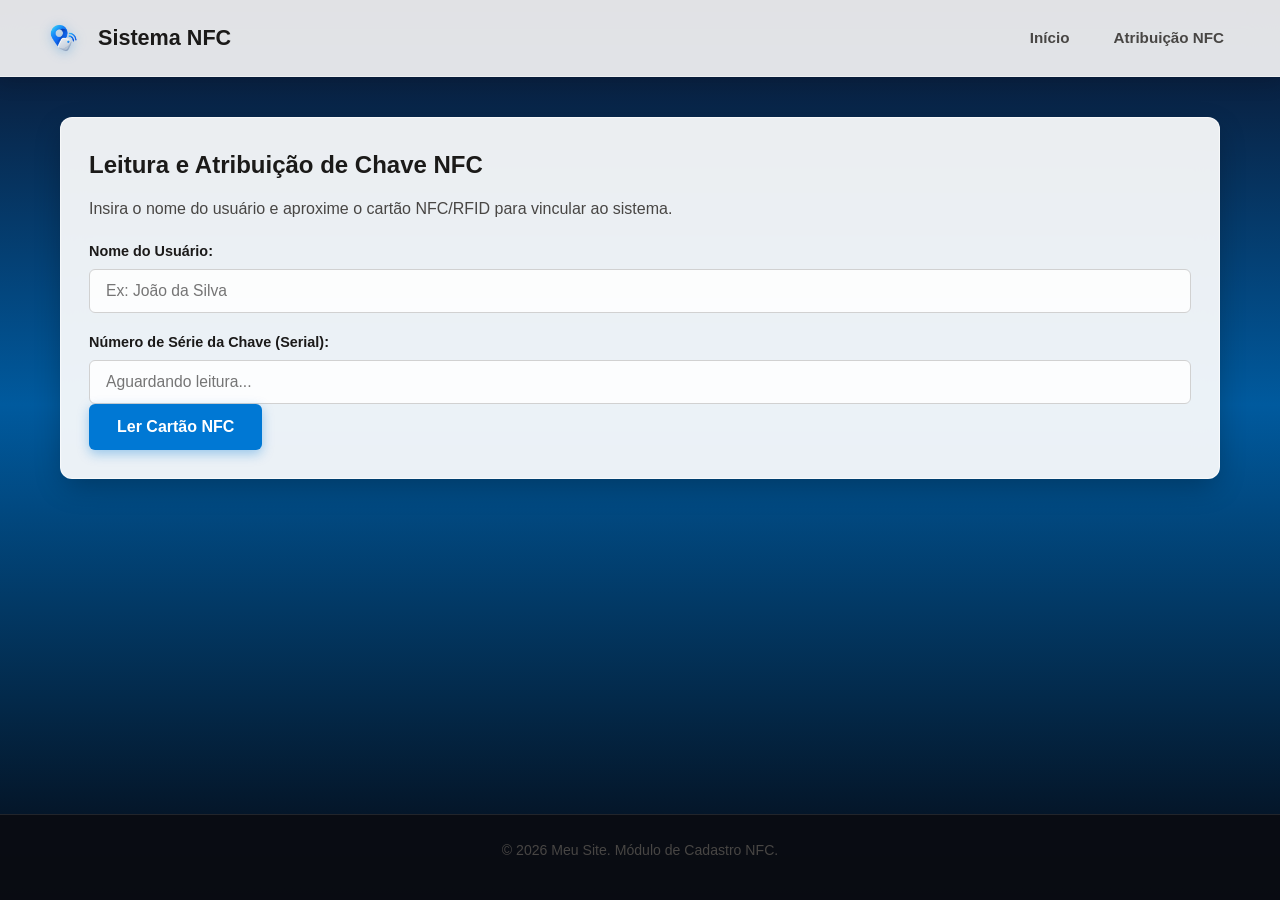
==== cadastro-nfc.html @ e9df4ddd "Upload inicial do site" ====
<!DOCTYPE html>
<html lang="pt-BR">
<head>
    <meta charset="UTF-8">
    <meta name="viewport" content="width=device-width, initial-scale=1.0">
    <title>Cadastro NFC</title>
    <link rel="stylesheet" href="style.css">
    <script src="script.js" defer></script>
</head>
<body>
    <header>
        <a href="index.html" class="logo-container">
            <img src="logo.png" alt="Logo do Sistema" id="site-logo">
            <h1>Sistema NFC</h1>
        </a>
        <nav>
            <ul>
                <li><a href="index.html">Início</a></li>
                <li><a href="cadastro-nfc.html">Atribuição NFC</a></li>
            </ul>
        </nav>
    </header>

    <main>
        <div class="conteudo-principal" style="flex: 1; width: 100%;">
            <section id="nfc-panel">
                <h2>Leitura e Atribuição de Chave NFC</h2>
                <p>Insira o nome do usuário e aproxime o cartão NFC/RFID para vincular ao sistema.</p>
                
                <label for="username">Nome do Usuário:</label>
                <input type="text" id="username" placeholder="Ex: João da Silva">
                
                <label for="nfc-serial">Número de Série da Chave (Serial):</label>
                <input type="text" id="nfc-serial" placeholder="Aguardando leitura..." readonly>

                <div class="actions">
                    <button id="btn-scan">Ler Cartão NFC</button>
                    <button id="btn-assign" style="background-color: #107c10; display: none;">Atribuir ao Usuário</button>
                </div>

                <div id="nfc-status"></div>
            </section>
        </div>
    </main>

    <footer style="margin-top: auto;">
        <p>&copy; 2026 Meu Site. Módulo de Cadastro NFC.</p>
    </footer>
</body>
</html>
---- style.css ----
/* ==========================================================================
   Estilo Profissional - Microsoft Fluent / Xbox Design System
   ========================================================================== */

:root {
    --primary-color: #0078D4;        /* Azul Microsoft */
    --primary-hover: #106EBE;
    --primary-glow: rgba(0, 120, 212, 0.35);
    
    --bg-gradient: linear-gradient(180deg, #0b132b 0%, #005a9e 45%, #050811 100%);
    
    --card-bg: rgba(255, 255, 255, 0.92);
    --card-border: rgba(255, 255, 255, 0.6);
    --card-shadow: 0 10px 30px -5px rgba(0, 0, 0, 0.3), 0 0 1px rgba(255, 255, 255, 0.5) inset;
    --hover-shadow: 0 20px 40px -10px rgba(0, 0, 0, 0.5), 0 0 20px var(--primary-glow);
    
    --text-primary: #1b1a19;
    --text-secondary: #484644;
    
    --radius-sm: 6px;
    --radius-md: 12px;
    --radius-lg: 16px;
    
    --transition-fast: 0.2s cubic-bezier(0.1, 0.9, 0.2, 1);
    --transition-smooth: 0.35s cubic-bezier(0.16, 1, 0.3, 1);
}

html {
    height: 100%;
    scroll-behavior: smooth;
}

body {
    font-family: 'Segoe UI', -apple-system, BlinkMacSystemFont, Roboto, sans-serif;
    background: var(--bg-gradient);
    background-attachment: fixed;
    color: var(--text-primary);
    margin: 0;
    padding: 0;
    line-height: 1.6;
    min-height: 100vh;
    display: flex;
    flex-direction: column;
}

/* Cabeçalho Acrílico */
header {
    background: rgba(255, 255, 255, 0.88);
    backdrop-filter: blur(16px);
    -webkit-backdrop-filter: blur(16px);
    padding: 16px 40px;
    border-bottom: 1px solid rgba(255, 255, 255, 0.4);
    box-shadow: 0 4px 20px rgba(0, 0, 0, 0.15);
    display: flex;
    align-items: center;
    justify-content: space-between;
    position: sticky;
    top: 0;
    z-index: 100;
}

.logo-container {
    display: flex;
    align-items: center;
    gap: 14px;
    text-decoration: none; /* Remove sublinhado */
    color: inherit;        /* Mantém a cor original do texto */
}

.logo-container img {
    width: 44px;
    height: auto;
    filter: drop-shadow(0 2px 6px rgba(0, 120, 212, 0.3));
    transition: transform var(--transition-smooth);
}

.logo-container:hover img {
    transform: scale(1.08) rotate(-3deg);
}

.logo-container h1 {
    font-size: 1.35rem;
    font-weight: 700;
    margin: 0;
    color: var(--text-primary);
}

nav ul {
    list-style: none;
    display: flex;
    gap: 12px;
    margin: 0;
    padding: 0;
}

nav a {
    text-decoration: none;
    color: var(--text-secondary);
    font-weight: 600;
    font-size: 0.95rem;
    padding: 8px 16px;
    border-radius: var(--radius-sm);
    transition: all var(--transition-fast);
}

nav a:hover {
    color: var(--primary-color);
    background-color: rgba(0, 120, 212, 0.08);
}

/* Layout Principal */
main {
    display: flex;
    flex-wrap: wrap;
    gap: 24px;
    padding: 40px 20px;
    max-width: 1200px;
    margin: 0 auto;
    flex: 1;
    width: 100%;
    box-sizing: border-box;
}

/* Caixa Grande em Destaque (Ocupa a Ladeira Superior Completa) */
.caixa-destaque {
    flex: 1 1 100%; /* Força ocupar 100% da largura do display */
    padding: 45px 40px;
    background: rgba(255, 255, 255, 0.95);
    backdrop-filter: blur(16px);
    border-radius: var(--radius-lg);
    border: 2px solid rgba(255, 255, 255, 0.8);
    box-shadow: 0 15px 35px rgba(0, 0, 0, 0.35);
    transition: transform var(--transition-smooth), box-shadow var(--transition-smooth), border-color var(--transition-smooth);
}

.caixa-destaque:hover {
    transform: translateY(-5px) scale(1.01);
    box-shadow: 0 25px 50px rgba(0, 0, 0, 0.5), 0 0 25px var(--primary-glow);
    border-color: var(--primary-color);
}

.caixa-destaque h2 {
    font-size: 2.2rem;
    font-weight: 800;
    margin-top: 0;
    margin-bottom: 16px;
    color: var(--primary-color);
    letter-spacing: -0.5px;
}

.caixa-destaque p {
    font-size: 1.2rem;
    line-height: 1.7;
    color: var(--text-primary);
    margin-bottom: 24px;
    max-width: 95%;
}

/* Seções Menores e Barra Lateral */
.conteudo-principal {
    flex: 3;
    min-width: 300px;
}

aside {
    flex: 1;
    min-width: 280px;
}

section, article, aside {
    background: var(--card-bg);
    backdrop-filter: blur(12px);
    -webkit-backdrop-filter: blur(12px);
    padding: 28px;
    margin-bottom: 24px;
    border-radius: var(--radius-md);
    border: 1px solid var(--card-border);
    box-shadow: var(--card-shadow);
    transition: transform var(--transition-smooth), box-shadow var(--transition-smooth), border-color var(--transition-smooth);
}

section:hover, article:hover, aside:hover {
    transform: translateY(-4px) scale(1.015);
    box-shadow: var(--hover-shadow);
    border-color: var(--primary-color);
}

h2 {
    font-size: 1.5rem;
    font-weight: 700;
    margin-top: 0;
    margin-bottom: 12px;
}

h3 {
    font-size: 1.2rem;
    font-weight: 600;
    margin-top: 0;
    margin-bottom: 10px;
}

p {
    margin-top: 0;
    color: var(--text-secondary);
}

/* Form e Inputs */
label {
    font-weight: 600;
    font-size: 0.9rem;
    display: block;
    margin-top: 18px;
    margin-bottom: 6px;
}

input[type="text"] {
    padding: 12px 16px;
    width: 100%;
    font-size: 0.98rem;
    background-color: rgba(255, 255, 255, 0.85);
    border: 1.5px solid #d1d1d1;
    border-radius: var(--radius-sm);
    font-family: inherit;
    box-sizing: border-box;
    transition: all var(--transition-fast);
}

input[type="text"]:focus {
    outline: none;
    border-color: var(--primary-color);
    box-shadow: 0 0 0 3px var(--primary-glow);
}

/* Botões */
button, .btn-link {
    display: inline-flex;
    align-items: center;
    justify-content: center;
    background-color: var(--primary-color);
    color: #ffffff;
    border: none;
    padding: 14px 28px;
    font-size: 1rem;
    font-weight: 600;
    border-radius: var(--radius-sm);
    cursor: pointer;
    text-decoration: none;
    box-shadow: 0 4px 12px rgba(0, 120, 212, 0.35);
    transition: all var(--transition-fast);
}

button:hover, .btn-link:hover {
    background-color: var(--primary-hover);
    box-shadow: 0 6px 18px rgba(0, 120, 212, 0.5);
    transform: translateY(-2px);
}

button:active, .btn-link:active {
    transform: scale(0.97);
}

.actions {
    display: flex;
    gap: 12px;
    flex-wrap: wrap;
}

/* Status NFC */
#nfc-status {
    margin-top: 20px;
    padding: 14px 20px;
    border-radius: var(--radius-sm);
    font-weight: 600;
    display: none;
    text-align: center;
}

.status-success { background-color: #dff6dd; color: #107c10; border: 1px solid rgba(16, 124, 16, 0.3); }
.status-error { background-color: #fde7e9; color: #a4262c; border: 1px solid rgba(164, 38, 44, 0.3); }

/* Barra Lateral */
aside ul {
    padding-left: 0;
    list-style: none;
}

aside li {
    padding: 8px 0;
    border-bottom: 1px solid rgba(0, 0, 0, 0.06);
}

/* Rodapé */
footer {
    background: rgba(10, 12, 18, 0.95);
    color: rgba(255, 255, 255, 0.7);
    text-align: center;
    padding: 24px;
    margin-top: auto;
    font-size: 0.88rem;
    border-top: 1px solid rgba(255, 255, 255, 0.1);
}

/* Responsividade Mobile */
@media (max-width: 868px) {
    header {
        flex-direction: column;
        padding: 16px 20px;
        gap: 14px;
    }

    nav ul {
        width: 100%;
        justify-content: center;
        gap: 8px;
    }

    main {
        flex-direction: column;
        padding: 20px 15px;
    }

    .caixa-destaque {
        padding: 25px 20px;
    }

    .caixa-destaque h2 {
        font-size: 1.6rem;
    }

    .caixa-destaque p {
        font-size: 1rem;
    }

    button, .btn-link {
        width: 100%;
    }
}
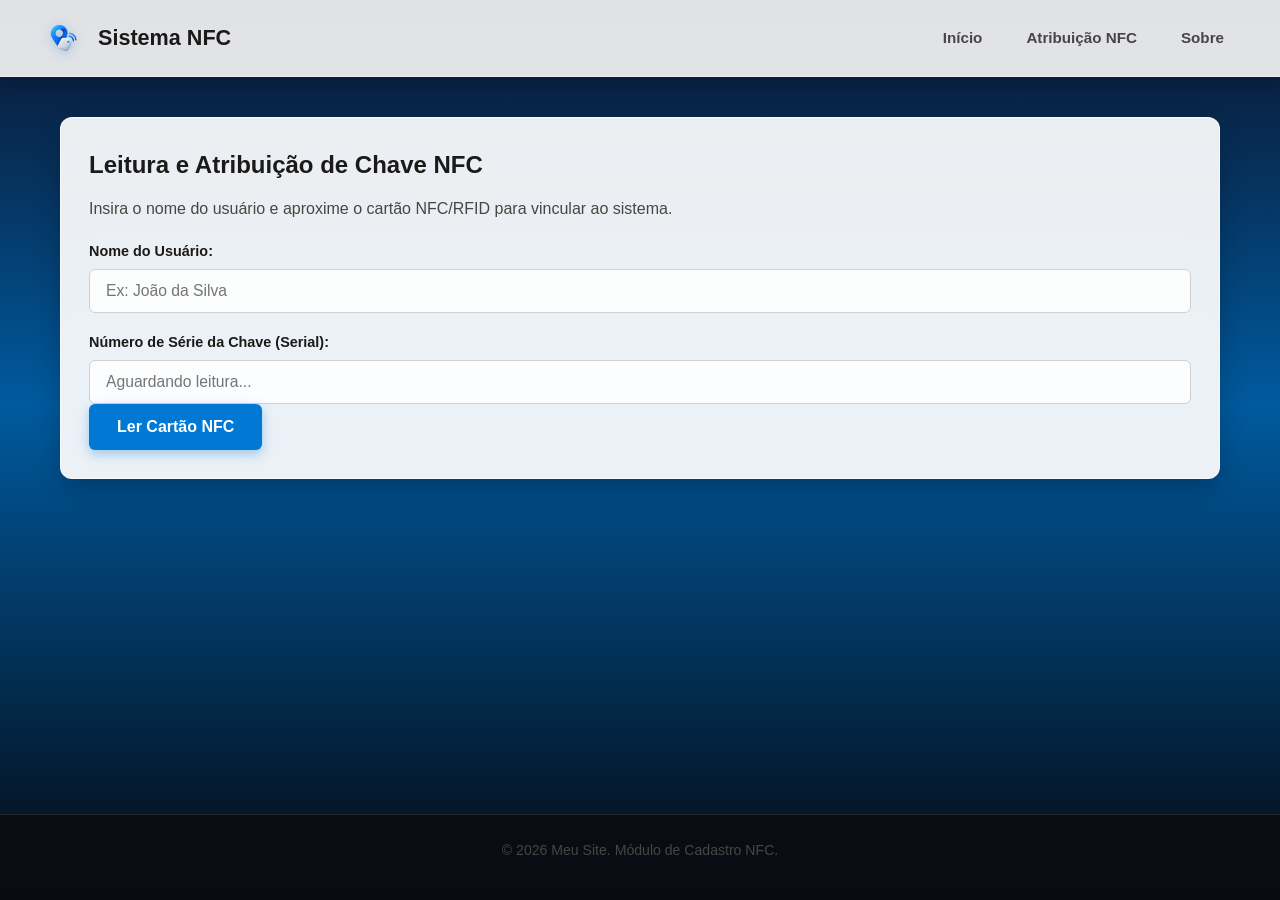
==== commit 0f6fd338: "Atualização 2 do dia 27/10/2026" ====
--- a/cadastro-nfc.html
+++ b/cadastro-nfc.html
@@ -3,7 +3,7 @@
 <head>
     <meta charset="UTF-8">
     <meta name="viewport" content="width=device-width, initial-scale=1.0">
-    <title>Cadastro NFC</title>
+    <title>Cadastro NFC | Sistema NFC</title>
     <link rel="stylesheet" href="style.css">
     <script src="script.js" defer></script>
 </head>
@@ -16,7 +16,8 @@
         <nav>
             <ul>
                 <li><a href="index.html">Início</a></li>
-                <li><a href="cadastro-nfc.html">Atribuição NFC</a></li>
+                <li><a href="cadastro-nfc.html" class="active">Atribuição NFC</a></li>
+                <li><a href="sobre.html">Sobre</a></li>
             </ul>
         </nav>
     </header>
--- a/style.css
+++ b/style.css
@@ -63,8 +63,8 @@
     display: flex;
     align-items: center;
     gap: 14px;
-    text-decoration: none; /* Remove sublinhado */
-    color: inherit;        /* Mantém a cor original do texto */
+    text-decoration: none;
+    color: inherit;
 }
 
 .logo-container img {
@@ -121,39 +121,84 @@
     box-sizing: border-box;
 }
 
-/* Caixa Grande em Destaque (Ocupa a Ladeira Superior Completa) */
+/* Caixa Grande do Projeto */
 .caixa-destaque {
-    flex: 1 1 100%; /* Força ocupar 100% da largura do display */
-    padding: 45px 40px;
+    flex: 1 1 100%;
+    padding: 40px;
     background: rgba(255, 255, 255, 0.95);
     backdrop-filter: blur(16px);
     border-radius: var(--radius-lg);
     border: 2px solid rgba(255, 255, 255, 0.8);
     box-shadow: 0 15px 35px rgba(0, 0, 0, 0.35);
     transition: transform var(--transition-smooth), box-shadow var(--transition-smooth), border-color var(--transition-smooth);
+    box-sizing: border-box;
 }
 
 .caixa-destaque:hover {
-    transform: translateY(-5px) scale(1.01);
-    box-shadow: 0 25px 50px rgba(0, 0, 0, 0.5), 0 0 25px var(--primary-glow);
+    transform: translateY(-4px) scale(1.005);
+    box-shadow: 0 25px 50px rgba(0, 0, 0, 0.45), 0 0 25px var(--primary-glow);
     border-color: var(--primary-color);
 }
 
+.projeto-header {
+    display: flex;
+    align-items: center;
+    gap: 20px;
+    margin-bottom: 20px;
+    border-bottom: 2px solid rgba(0, 120, 212, 0.15);
+    padding-bottom: 15px;
+}
+
+.logo-bloco-projeto {
+    width: 60px;
+    height: auto;
+    filter: drop-shadow(0 4px 8px rgba(0, 120, 212, 0.25));
+}
+
 .caixa-destaque h2 {
-    font-size: 2.2rem;
+    font-size: 2.1rem;
     font-weight: 800;
-    margin-top: 0;
-    margin-bottom: 16px;
+    margin: 0;
     color: var(--primary-color);
     letter-spacing: -0.5px;
 }
 
-.caixa-destaque p {
-    font-size: 1.2rem;
+.projeto-conteudo p {
+    font-size: 1.1rem;
     line-height: 1.7;
     color: var(--text-primary);
-    margin-bottom: 24px;
-    max-width: 95%;
+    margin-bottom: 16px;
+}
+
+/* Caixa de Créditos das Professoras */
+.equipe-creditos {
+    margin-top: 25px;
+    padding: 20px;
+    background-color: rgba(0, 120, 212, 0.05);
+    border-left: 4px solid var(--primary-color);
+    border-radius: var(--radius-sm);
+}
+
+.equipe-creditos h3 {
+    margin-top: 0;
+    margin-bottom: 12px;
+    color: var(--primary-color);
+    font-size: 1.15rem;
+}
+
+.equipe-creditos ul {
+    margin: 0;
+    padding-left: 20px;
+}
+
+.equipe-creditos li {
+    margin-bottom: 8px;
+    color: var(--text-primary);
+    font-size: 1rem;
+}
+
+.equipe-creditos li:last-child {
+    margin-bottom: 0;
 }
 
 /* Seções Menores e Barra Lateral */
@@ -177,6 +222,7 @@
     border: 1px solid var(--card-border);
     box-shadow: var(--card-shadow);
     transition: transform var(--transition-smooth), box-shadow var(--transition-smooth), border-color var(--transition-smooth);
+    box-sizing: border-box;
 }
 
 section:hover, article:hover, aside:hover {
@@ -231,7 +277,7 @@
     box-shadow: 0 0 0 3px var(--primary-glow);
 }
 
-/* Botões */
+/* Botões com proteção de tamanho para Mobile */
 button, .btn-link {
     display: inline-flex;
     align-items: center;
@@ -247,6 +293,8 @@
     text-decoration: none;
     box-shadow: 0 4px 12px rgba(0, 120, 212, 0.35);
     transition: all var(--transition-fast);
+    box-sizing: border-box;
+    max-width: 100%;
 }
 
 button:hover, .btn-link:hover {
@@ -323,11 +371,20 @@
         padding: 25px 20px;
     }
 
+    .projeto-header {
+        flex-direction: row;
+        gap: 14px;
+    }
+
+    .logo-bloco-projeto {
+        width: 48px;
+    }
+
     .caixa-destaque h2 {
-        font-size: 1.6rem;
-    }
-
-    .caixa-destaque p {
+        font-size: 1.5rem;
+    }
+
+    .projeto-conteudo p {
         font-size: 1rem;
     }
 
